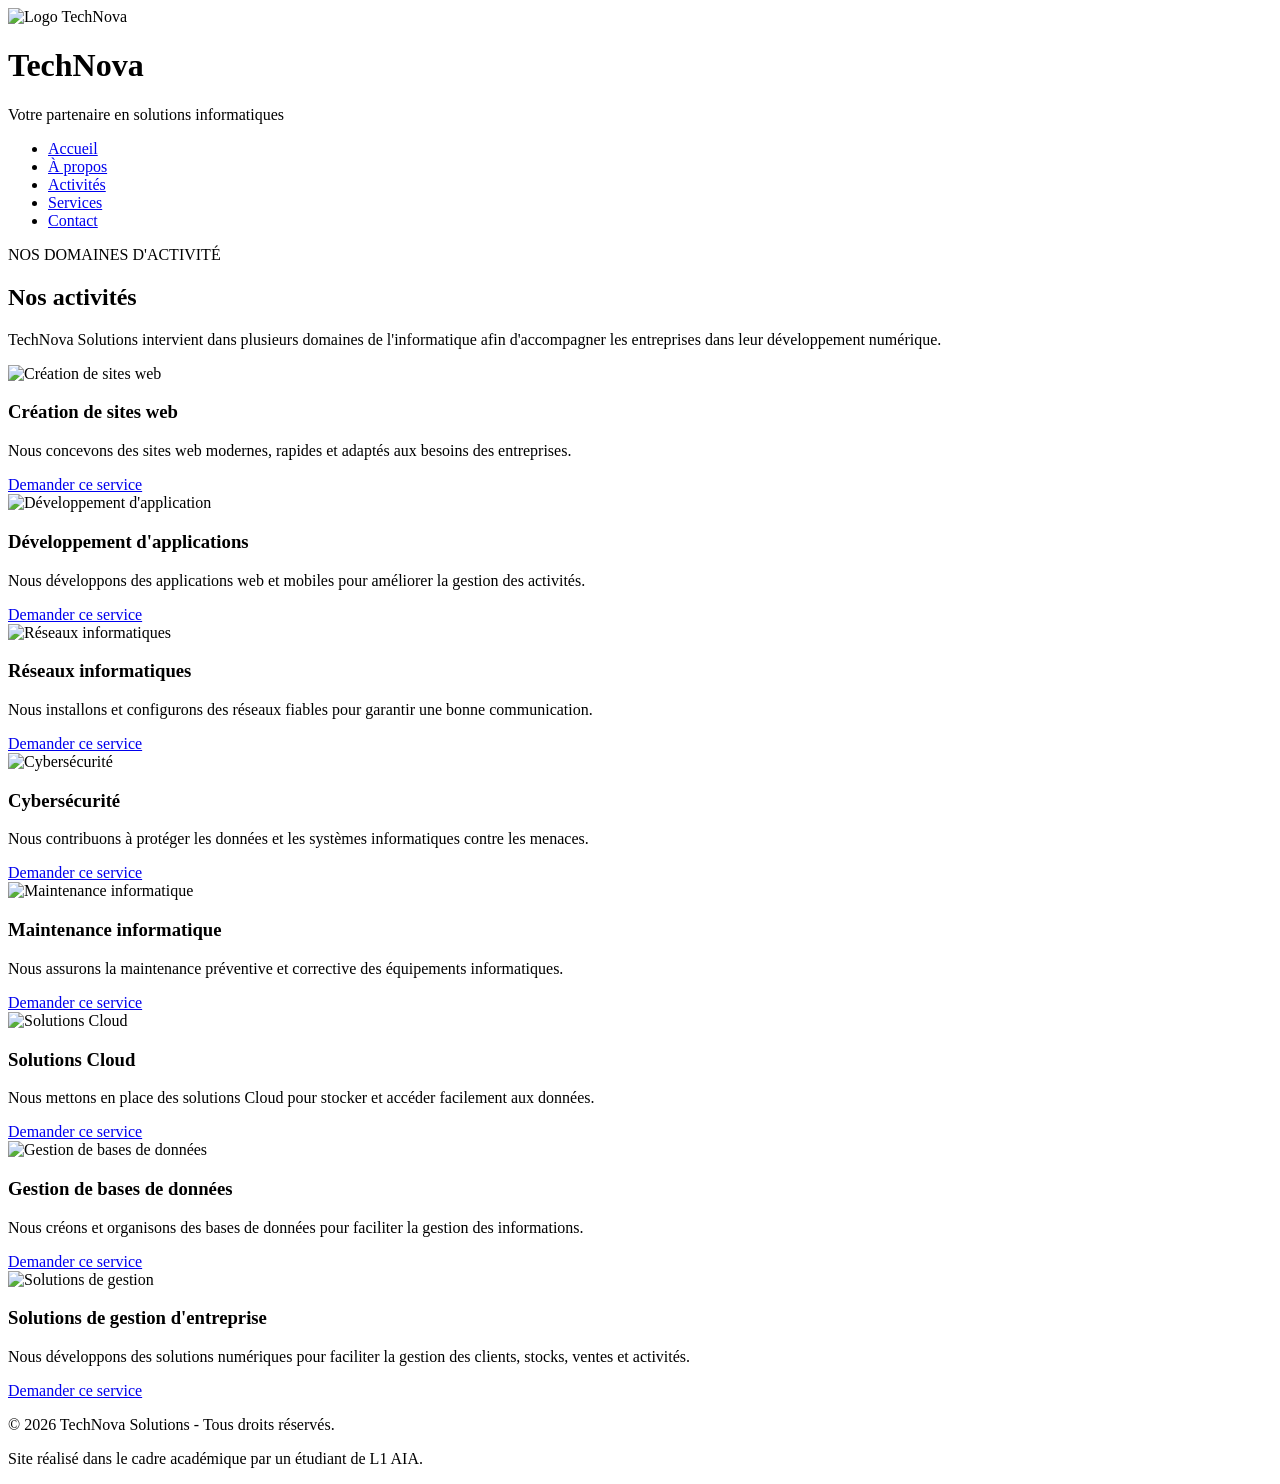
==== activites.html @ 626dc9a2 "Add files via upload" ====
<!DOCTYPE html>
<html lang="fr">
<head>

    <meta charset="UTF-8">
    <meta name="viewport" content="width=device-width, initial-scale=1.0">

    <title>Activités - TechNova Solutions</title>

    <link rel="icon" type="image/png" href="../images/logo.png">
    <link rel="stylesheet" href="../styles/style.css">

</head>

<body>

<div id="bloc_page">

    <header>

        <div id="titre_principal">

            <img src="../images/logo.png" alt="Logo TechNova" id="logo">

            <div>
                <h1>TechNova</h1>
                <p>Votre partenaire en solutions informatiques</p>
            </div>

        </div>

        <nav>

            <ul>

                <li><a href="index.html">Accueil</a></li>

                <li><a href="presentation.html">À propos</a></li>

                <li><a href="activites.html" class="active">
                    Activités
                </a></li>

                <li><a href="services.html">Services</a></li>

                <li><a href="contact.html">Contact</a></li>

            </ul>

        </nav>

    </header>


    <main>

        <section id="activites">

            <div class="section-intro">

                <span>NOS DOMAINES D'ACTIVITÉ</span>

                <h2>Nos activités</h2>

                <p>
                    TechNova Solutions intervient dans plusieurs domaines
                    de l'informatique afin d'accompagner les entreprises
                    dans leur développement numérique.
                </p>

            </div>


            <div class="card_container">


                <!-- 1 -->
                <article class="card activity-card">

                    <div class="image-container">

                        <img src="../images/siteweb.png"
                             alt="Création de sites web">

                    </div>

                    <div class="card-content">

                        <h3>Création de sites web</h3>

                        <p>
                            Nous concevons des sites web modernes,
                            rapides et adaptés aux besoins des entreprises.
                        </p>

                        <a href="contact.html" class="btn">
                            Demander ce service
                        </a>

                    </div>

                </article>


                <!-- 2 -->
                <article class="card activity-card">

                    <div class="image-container">

                        <img src="../images/application.png"
                             alt="Développement d'application">

                    </div>

                    <div class="card-content">

                        <h3>Développement d'applications</h3>

                        <p>
                            Nous développons des applications web et
                            mobiles pour améliorer la gestion des activités.
                        </p>

                        <a href="contact.html" class="btn">
                            Demander ce service
                        </a>

                    </div>

                </article>


                <!-- 3 -->
                <article class="card activity-card">

                    <div class="image-container">

                        <img src="../images/reseau.jpeg"
                             alt="Réseaux informatiques">

                    </div>

                    <div class="card-content">

                        <h3>Réseaux informatiques</h3>

                        <p>
                            Nous installons et configurons des réseaux
                            fiables pour garantir une bonne communication.
                        </p>

                        <a href="contact.html" class="btn">
                            Demander ce service
                        </a>

                    </div>

                </article>


                <!-- 4 -->
                <article class="card activity-card">

                    <div class="image-container">

                        <img src="../images/securite.jpeg"
                             alt="Cybersécurité">

                    </div>

                    <div class="card-content">

                        <h3>Cybersécurité</h3>

                        <p>
                            Nous contribuons à protéger les données et
                            les systèmes informatiques contre les menaces.
                        </p>

                        <a href="contact.html" class="btn">
                            Demander ce service
                        </a>

                    </div>

                </article>


                <!-- 5 -->
                <article class="card activity-card">

                    <div class="image-container">

                        <img src="../images/maintenance.png"
                             alt="Maintenance informatique">

                    </div>

                    <div class="card-content">

                        <h3>Maintenance informatique</h3>

                        <p>
                            Nous assurons la maintenance préventive
                            et corrective des équipements informatiques.
                        </p>

                        <a href="contact.html" class="btn">
                            Demander ce service
                        </a>

                    </div>

                </article>


                <!-- 6 -->
                <article class="card activity-card">

                    <div class="image-container">

                        <img src="../images/cloud.png"
                             alt="Solutions Cloud">

                    </div>

                    <div class="card-content">

                        <h3>Solutions Cloud</h3>

                        <p>
                            Nous mettons en place des solutions Cloud
                            pour stocker et accéder facilement aux données.
                        </p>

                        <a href="contact.html" class="btn">
                            Demander ce service
                        </a>

                    </div>

                </article>


                <!-- 7 -->
                <article class="card activity-card">

                    <div class="image-container">

                        <img src="../images/database.png"
                             alt="Gestion de bases de données">

                    </div>

                    <div class="card-content">

                        <h3>Gestion de bases de données</h3>

                        <p>
                            Nous créons et organisons des bases de données
                            pour faciliter la gestion des informations.
                        </p>

                        <a href="contact.html" class="btn">
                            Demander ce service
                        </a>

                    </div>

                </article>


                <!-- 8 -->
                <article class="card activity-card">

                    <div class="image-container">

                        <img src="../images/gestion.png"
                             alt="Solutions de gestion">

                    </div>

                    <div class="card-content">

                        <h3>Solutions de gestion d'entreprise</h3>

                        <p>
                            Nous développons des solutions numériques
                            pour faciliter la gestion des clients,
                            stocks, ventes et activités.
                        </p>

                        <a href="contact.html" class="btn">
                            Demander ce service
                        </a>

                    </div>

                </article>

            </div>

        </section>

    </main>


    <footer>

        <p>
            © 2026 TechNova Solutions - Tous droits réservés.
        </p>

        <p>
            Site réalisé dans le cadre académique par un étudiant de L1 AIA.
        </p>

    </footer>

</div>

</body>
</html>
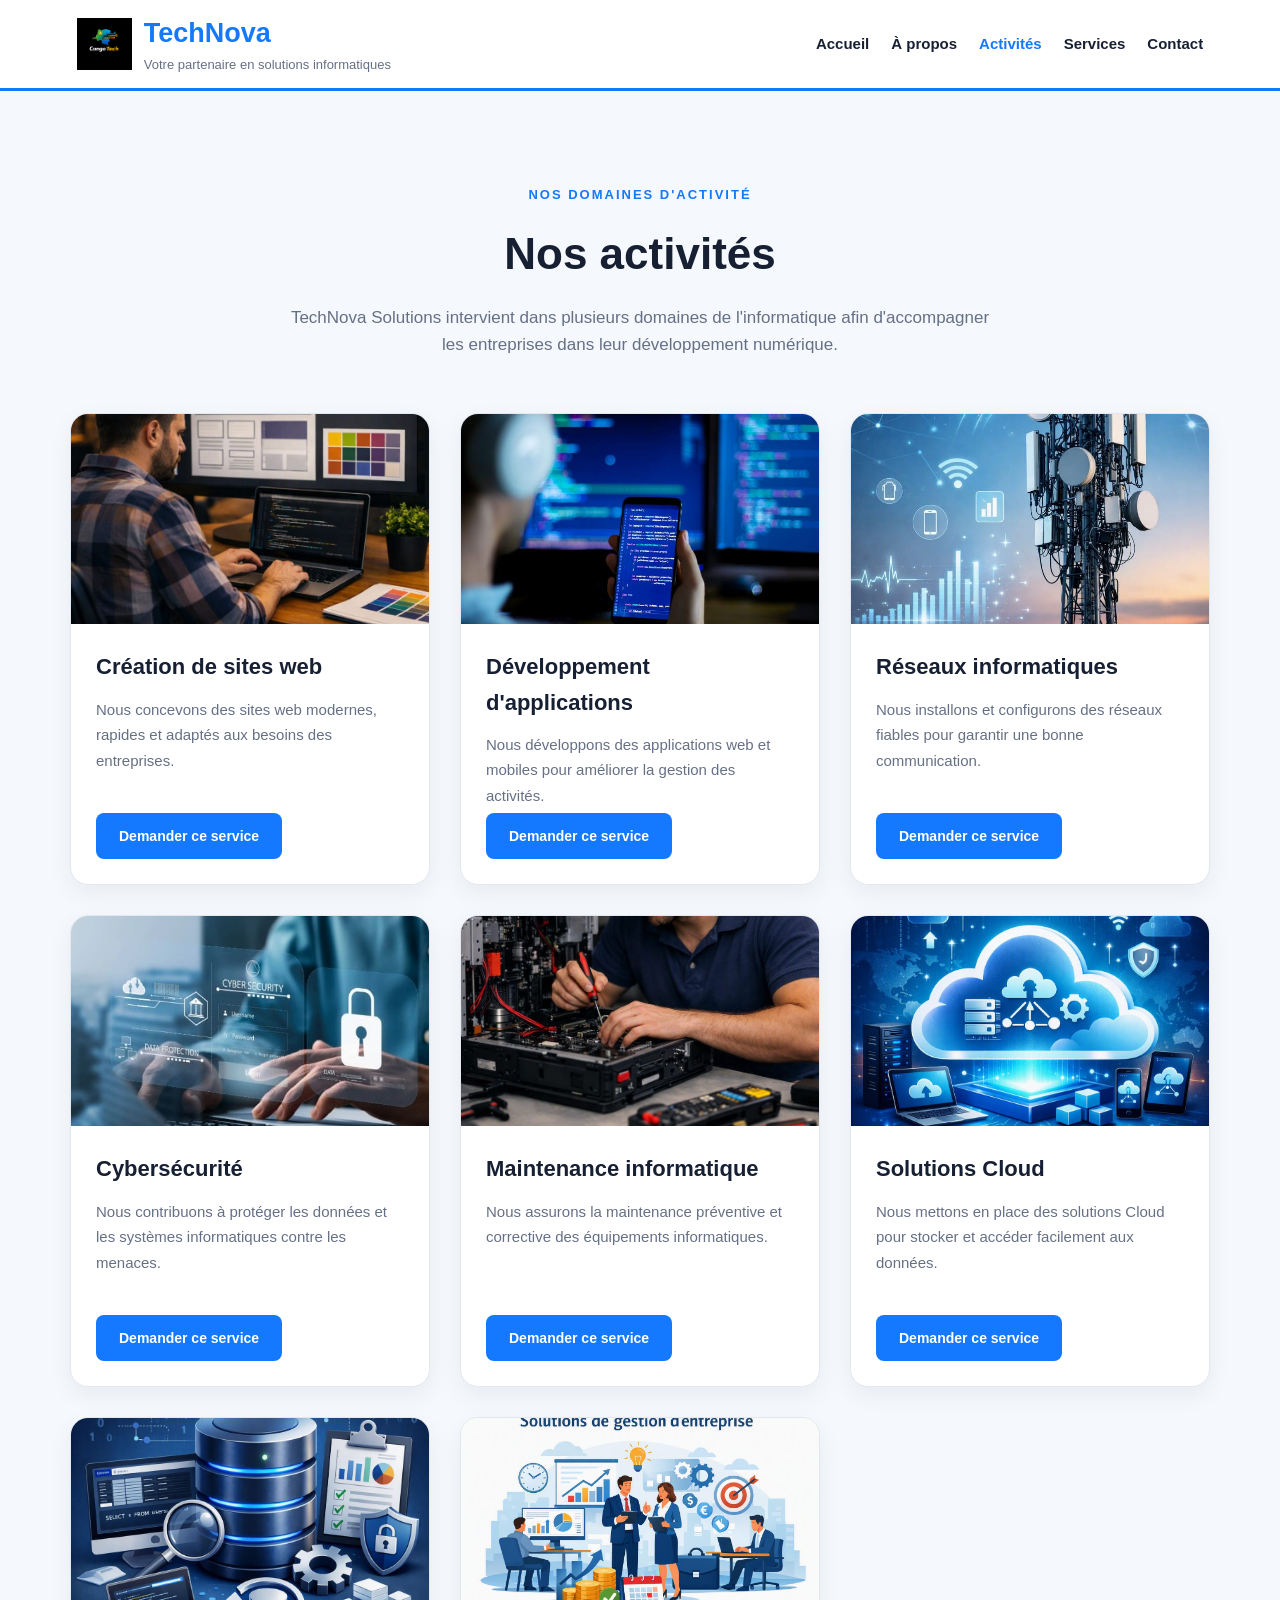
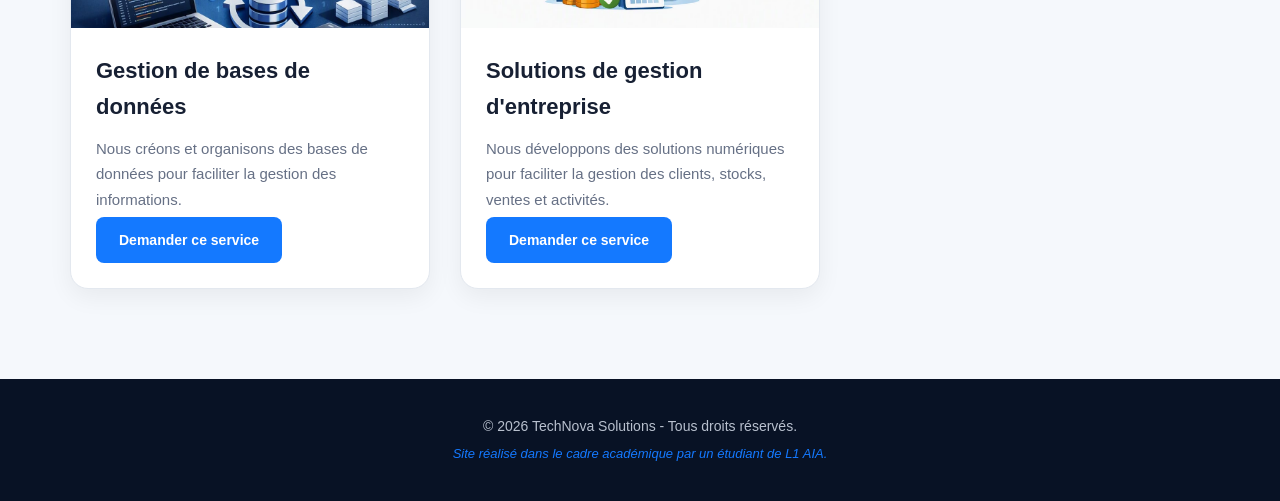
==== commit b17cf155: "Fix image and stylesheet paths in activites.html Updated paths for images and stylesheets in the HTM" ====
--- a/activites.html
+++ b/activites.html
@@ -7,8 +7,8 @@
 
     <title>Activités - TechNova Solutions</title>
 
-    <link rel="icon" type="image/png" href="../images/logo.png">
-    <link rel="stylesheet" href="../styles/style.css">
+    <link rel="icon" type="image/png" href="images/logo.png">
+    <link rel="stylesheet" href="styles/style.css">
 
 </head>
 
@@ -20,7 +20,7 @@
 
         <div id="titre_principal">
 
-            <img src="../images/logo.png" alt="Logo TechNova" id="logo">
+            <img src="images/logo.png" alt="Logo TechNova" id="logo">
 
             <div>
                 <h1>TechNova</h1>
@@ -79,7 +79,7 @@
 
                     <div class="image-container">
 
-                        <img src="../images/siteweb.png"
+                        <img src="images/siteweb.png"
                              alt="Création de sites web">
 
                     </div>
@@ -107,7 +107,7 @@
 
                     <div class="image-container">
 
-                        <img src="../images/application.png"
+                        <img src="images/application.png"
                              alt="Développement d'application">
 
                     </div>
@@ -135,7 +135,7 @@
 
                     <div class="image-container">
 
-                        <img src="../images/reseau.jpeg"
+                        <img src="images/reseau.jpeg"
                              alt="Réseaux informatiques">
 
                     </div>
@@ -163,7 +163,7 @@
 
                     <div class="image-container">
 
-                        <img src="../images/securite.jpeg"
+                        <img src="images/securite.jpeg"
                              alt="Cybersécurité">
 
                     </div>
@@ -191,7 +191,7 @@
 
                     <div class="image-container">
 
-                        <img src="../images/maintenance.png"
+                        <img src="images/maintenance.png"
                              alt="Maintenance informatique">
 
                     </div>
@@ -219,7 +219,7 @@
 
                     <div class="image-container">
 
-                        <img src="../images/cloud.png"
+                        <img src="images/cloud.png"
                              alt="Solutions Cloud">
 
                     </div>
@@ -247,7 +247,7 @@
 
                     <div class="image-container">
 
-                        <img src="../images/database.png"
+                        <img src="images/database.png"
                              alt="Gestion de bases de données">
 
                     </div>
@@ -275,7 +275,7 @@
 
                     <div class="image-container">
 
-                        <img src="../images/gestion.png"
+                        <img src="images/gestion.png"
                              alt="Solutions de gestion">
 
                     </div>
@@ -320,4 +320,4 @@
 </div>
 
 </body>
-</html>+</html>
--- a/styles/style.css
+++ b/styles/style.css
@@ -0,0 +1,1343 @@
+/* RESET */
+
+* {
+    box-sizing: border-box;
+    margin: 0;
+    padding: 0;
+}
+
+html {
+    scroll-behavior: smooth;
+}
+
+body {
+    font-family: Arial, Helvetica, sans-serif;
+    background: #f5f8fc;
+    color: #172033;
+    line-height: 1.6;
+}
+
+img {
+    max-width: 100%;
+}
+
+a {
+    text-decoration: none;
+}
+
+#bloc_page {
+    width: 100%;
+    overflow: hidden;
+}
+
+
+/* HEADER */
+
+header {
+    width: 100%;
+    min-height: 80px;
+
+    display: flex;
+    justify-content: space-between;
+    align-items: center;
+
+    padding: 12px 6%;
+
+    background: #ffffff;
+
+    border-bottom: 3px solid #1479ff;
+
+    position: relative;
+    z-index: 10;
+}
+
+
+/* Logo + titre */
+
+#titre_principal {
+    display: flex;
+    align-items: center;
+    gap: 12px;
+}
+
+#logo {
+    width: 55px;
+    height: 55px;
+    object-fit: contain;
+}
+
+#titre_principal h1 {
+    margin: 0;
+    color: #1479ff;
+    font-size: 27px;
+}
+
+#titre_principal p {
+    margin: 0;
+    color: #667085;
+    font-size: 13px;
+}
+
+
+/* Navigation */
+
+nav ul {
+    list-style: none;
+
+    display: flex;
+    align-items: center;
+
+    gap: 22px;
+}
+
+nav a {
+    color: #172033;
+
+    font-size: 15px;
+    font-weight: 600;
+
+    transition: 0.3s;
+}
+
+nav a:hover,
+nav a.active {
+    color: #1479ff;
+}
+
+
+/* BOUTONS */
+
+.btn {
+    display: inline-block;
+
+    padding: 12px 23px;
+
+    background: #1479ff;
+    color: white;
+
+    border-radius: 8px;
+
+    font-size: 14px;
+    font-weight: bold;
+
+    transition: 0.3s;
+}
+
+.btn:hover {
+    background: #0d63d5;
+    transform: translateY(-2px);
+}
+
+.white-btn {
+    background: white;
+    color: #1479ff;
+}
+
+.white-btn:hover {
+    background: #f0f5ff;
+}
+
+
+/* =========================================
+   TEXTES COMMUNS
+========================================= */
+
+.section-label,
+.small-title {
+    display: inline-block;
+
+    color: #1479ff;
+
+    font-size: 13px;
+    font-weight: bold;
+
+    letter-spacing: 2px;
+}
+
+.section-heading {
+    max-width: 700px;
+    margin: 0 auto 50px;
+
+    text-align: center;
+}
+
+.section-heading h2 {
+    margin: 12px 0;
+
+    color: #172033;
+
+    font-size: 40px;
+}
+
+.section-heading p {
+    color: #667085;
+}
+
+
+/* ACCUEIL - BANNIÈRE */
+
+#banniere_image {
+    min-height: 500px;
+
+    display: flex;
+    justify-content: center;
+    align-items: center;
+
+    padding: 60px 6%;
+
+    background:
+        linear-gradient(
+            rgba(5, 20, 45, 0.75),
+            rgba(5, 20, 45, 0.75)
+        ),
+        url("../images/banniere.jpeg");
+
+    background-size: cover;
+    background-position: center;
+}
+
+#banniere_description {
+    max-width: 850px;
+
+    padding: 45px;
+
+    text-align: center;
+
+    color: white;
+}
+
+#banniere_description h2 {
+    margin: 18px 0;
+
+    color: white;
+
+    font-size: 48px;
+    line-height: 1.15;
+}
+
+#banniere_description p {
+    max-width: 700px;
+
+    margin: 0 auto 30px;
+
+    color: #e5edff;
+
+    font-size: 17px;
+}
+
+
+/*  ACCUEIL - BIENVENUE */
+
+#bienvenue {
+    max-width: 1200px;
+
+    margin: 0 auto;
+
+    padding: 90px 30px;
+
+    display: grid;
+
+    grid-template-columns: 1fr 1fr;
+
+    gap: 60px;
+
+    align-items: center;
+
+    background: white;
+}
+
+.welcome-image img {
+    width: 100%;
+    height: 400px;
+
+    object-fit: cover;
+
+    border-radius: 18px;
+}
+
+.welcome-text h2 {
+    margin: 15px 0 20px;
+
+    font-size: 38px;
+    line-height: 1.2;
+}
+
+.welcome-text p {
+    margin-bottom: 15px;
+    color: #667085;
+}
+
+.welcome-text .btn {
+    margin-top: 15px;
+}
+
+
+/* APERÇU SERVICES */
+
+#apercu_services {
+    padding: 90px 6%;
+
+    background: #f5f8fc;
+}
+
+.preview-grid {
+    max-width: 1200px;
+
+    margin: auto;
+
+    display: grid;
+
+    grid-template-columns: repeat(3, 1fr);
+
+    gap: 25px;
+}
+
+.preview-card {
+    padding: 35px 25px;
+
+    background: white;
+
+    border: 1px solid #e5eaf0;
+
+    border-radius: 16px;
+
+    text-align: center;
+
+    transition: 0.3s;
+}
+
+.preview-card:hover {
+    transform: translateY(-7px);
+
+    border-color: #1479ff;
+
+    box-shadow: 0 15px 35px rgba(20, 121, 255, 0.12);
+}
+
+.preview-icon {
+    font-size: 40px;
+
+    margin-bottom: 15px;
+}
+
+.preview-card h3 {
+    margin-bottom: 12px;
+
+    color: #1479ff;
+}
+
+.preview-card p {
+    color: #667085;
+}
+
+.center-button {
+    margin-top: 40px;
+
+    text-align: center;
+}
+
+
+/* PROJET */
+
+#projet {
+    margin: 60px 6%;
+
+    padding: 70px 30px;
+
+    border-radius: 20px;
+
+    text-align: center;
+
+    background:
+        linear-gradient(
+            120deg,
+            #081225,
+            #1479ff
+        );
+
+    color: white;
+}
+
+#projet h2 {
+    max-width: 750px;
+
+    margin: 15px auto;
+
+    color: white;
+
+    font-size: 38px;
+}
+
+#projet p {
+    max-width: 700px;
+
+    margin: 0 auto 30px;
+
+    color: #e5edff;
+}
+
+
+/*  PAGE À PROPOS */
+
+.about-hero {
+    min-height: 500px;
+
+    display: flex;
+    align-items: center;
+
+    padding: 80px 8%;
+
+    background:
+        linear-gradient(
+            90deg,
+            rgba(8, 20, 45, 0.95),
+            rgba(8, 20, 45, 0.65)
+        ),
+        url("../images/technova.png");
+
+    background-size: cover;
+    background-position: center;
+}
+
+.hero-content {
+    max-width: 750px;
+
+    color: white;
+}
+
+.hero-content h2 {
+    margin: 18px 0;
+
+    color: white;
+
+    font-size: 55px;
+    line-height: 1.1;
+}
+
+.hero-content h2 span {
+    display: block;
+    color: #4da0ff;
+}
+
+.hero-content p {
+    max-width: 650px;
+
+    color: #e3e8f0;
+
+    font-size: 18px;
+}
+
+
+/* Présentation */
+
+.about-section {
+    max-width: 1200px;
+
+    margin: auto;
+
+    padding: 100px 30px;
+
+    display: grid;
+
+    grid-template-columns: 1fr 1fr;
+
+    gap: 70px;
+
+    align-items: center;
+}
+
+.about-image img {
+    width: 100%;
+    height: 450px;
+
+    object-fit: cover;
+
+    border-radius: 18px;
+}
+
+.about-text h2 {
+    margin: 15px 0 25px;
+
+    font-size: 40px;
+
+    line-height: 1.2;
+}
+
+.about-text h2 span {
+    color: #1479ff;
+}
+
+.about-text p {
+    margin-bottom: 15px;
+
+    color: #667085;
+}
+
+
+/* Mission */
+
+.mission-section {
+    padding: 80px 8%;
+
+    display: grid;
+
+    grid-template-columns: 1fr 1fr;
+
+    gap: 30px;
+
+    background: #f5f8fc;
+}
+
+.mission-card {
+    padding: 45px;
+
+    background: white;
+
+    border: 1px solid #e7ebf0;
+
+    border-radius: 16px;
+
+    transition: 0.3s;
+}
+
+.mission-card:hover {
+    transform: translateY(-7px);
+
+    box-shadow: 0 15px 35px rgba(0, 0, 0, 0.08);
+}
+
+.icon {
+    font-size: 38px;
+
+    margin-bottom: 15px;
+}
+
+.mission-card h2 {
+    margin-bottom: 12px;
+}
+
+.mission-card p {
+    color: #667085;
+}
+
+
+/* Valeurs */
+
+.values-section {
+    padding: 100px 8%;
+
+    background: white;
+}
+
+.values-container {
+    max-width: 1200px;
+
+    margin: 55px auto 0;
+
+    display: grid;
+
+    grid-template-columns: repeat(4, 1fr);
+
+    gap: 25px;
+}
+
+.value-card {
+    padding: 35px 25px;
+
+    border: 1px solid #e8edf3;
+
+    border-radius: 15px;
+
+    text-align: center;
+
+    transition: 0.3s;
+}
+
+.value-card:hover {
+    transform: translateY(-8px);
+
+    border-color: #1479ff;
+
+    box-shadow: 0 15px 30px rgba(0, 0, 0, 0.07);
+}
+
+.value-icon {
+    font-size: 35px;
+
+    margin-bottom: 15px;
+}
+
+.value-card h3 {
+    margin-bottom: 10px;
+}
+
+.value-card p {
+    color: #667085;
+
+    font-size: 14px;
+}
+
+
+/* CTA */
+
+.about-cta {
+    margin: 30px 8% 80px;
+
+    padding: 70px;
+
+    border-radius: 20px;
+
+    background:
+        linear-gradient(
+            120deg,
+            #081225,
+            #1479ff
+        );
+
+    color: white;
+}
+
+.about-cta h2 {
+    max-width: 700px;
+
+    margin: 15px 0;
+
+    color: white;
+
+    font-size: 38px;
+}
+
+.about-cta p {
+    margin-bottom: 25px;
+
+    color: #e5edff;
+}
+
+
+/*  ACTIVITÉS */
+
+#activites {
+    max-width: 1200px;
+
+    margin: auto;
+
+    padding: 90px 30px;
+}
+
+.section-intro {
+    max-width: 700px;
+
+    margin: 0 auto 55px;
+
+    text-align: center;
+}
+
+.section-intro span {
+    color: #1479ff;
+
+    font-size: 13px;
+
+    font-weight: bold;
+
+    letter-spacing: 2px;
+}
+
+.section-intro h2 {
+    margin: 12px 0 15px;
+
+    color: #172033;
+
+    font-size: 44px;
+}
+
+.section-intro p {
+    color: #667085;
+
+    font-size: 17px;
+}
+
+
+/* Cartes activités */
+
+.card_container {
+    display: grid;
+
+    grid-template-columns: repeat(3, minmax(0, 1fr));
+
+    gap: 30px;
+}
+
+.activity-card {
+    overflow: hidden;
+
+    display: flex;
+    flex-direction: column;
+
+    min-width: 0;
+
+    background: white;
+
+    border: 1px solid #e3e8ef;
+
+    border-radius: 18px;
+
+    box-shadow: 0 8px 25px rgba(0, 0, 0, 0.06);
+
+    transition: 0.3s;
+}
+
+.activity-card:hover {
+    transform: translateY(-7px);
+
+    border-color: #1479ff;
+
+    box-shadow: 0 18px 40px rgba(20, 121, 255, 0.14);
+}
+
+.image-container {
+    width: 100%;
+    height: 210px;
+
+    overflow: hidden;
+
+    background: #e9eef5;
+}
+
+.image-container img {
+    width: 100%;
+    height: 100%;
+
+    object-fit: cover;
+
+    display: block;
+
+    transition: 0.4s;
+}
+
+.activity-card:hover .image-container img {
+    transform: scale(1.05);
+}
+
+.card-content {
+    min-height: 260px;
+
+    padding: 25px;
+
+    display: flex;
+    flex-direction: column;
+}
+
+.card-content h3 {
+    margin-bottom: 12px;
+
+    color: #172033;
+
+    font-size: 22px;
+}
+
+.card-content p {
+    color: #667085;
+
+    font-size: 15px;
+
+    line-height: 1.7;
+}
+
+.card-content .btn {
+    width: fit-content;
+
+    margin-top: auto;
+}
+
+
+/*  SERVICES */
+
+#services {
+    max-width: 1200px;
+
+    margin: auto;
+
+    padding: 90px 30px;
+}
+
+.cartes_services {
+    display: grid;
+
+    grid-template-columns: repeat(3, 1fr);
+
+    gap: 30px;
+}
+
+.service-icon {
+    font-size: 45px;
+
+    margin-bottom: 10px;
+}
+
+.cartes_services .card {
+    min-height: 330px;
+
+    padding: 30px 25px;
+
+    display: flex;
+
+    flex-direction: column;
+
+    align-items: center;
+
+    text-align: center;
+
+    background: white;
+
+    border: 1px solid #e5eaf0;
+
+    border-radius: 16px;
+
+    box-shadow: 0 8px 25px rgba(0, 0, 0, 0.06);
+
+    transition: 0.3s;
+}
+
+.cartes_services .card:hover {
+    transform: translateY(-8px);
+
+    border-color: #1479ff;
+
+    box-shadow: 0 15px 35px rgba(20, 121, 255, 0.15);
+}
+
+.cartes_services .card h3 {
+    margin: 15px 0;
+
+    color: #1479ff;
+
+    font-size: 22px;
+}
+
+.cartes_services .card p {
+    color: #667085;
+
+    font-size: 15px;
+}
+
+.cartes_services .card .btn {
+    margin-top: auto;
+}
+
+
+/* CONTACT HERO */
+
+.contact-hero {
+    min-height: 380px;
+
+    display: flex;
+
+    flex-direction: column;
+
+    justify-content: center;
+
+    align-items: center;
+
+    padding: 70px 20px;
+
+    text-align: center;
+
+    color: white;
+
+    background:
+        linear-gradient(
+            135deg,
+            rgba(7, 25, 55, 0.95),
+            rgba(20, 121, 255, 0.75)
+        ),
+        url("../images/contact.jpg");
+
+    background-size: cover;
+
+    background-position: center;
+}
+
+.contact-hero > span {
+    font-size: 13px;
+
+    font-weight: bold;
+
+    letter-spacing: 2px;
+}
+
+.contact-hero h2 {
+    margin: 15px 0;
+
+    color: white;
+
+    font-size: 50px;
+}
+
+.contact-hero p {
+    max-width: 650px;
+
+    color: #e8f0ff;
+
+    font-size: 18px;
+}
+
+
+/*  CONTACT CONTAINER */
+
+.contact-container {
+    max-width: 1200px;
+
+    margin: auto;
+
+    padding: 80px 30px;
+
+    display: grid;
+
+    grid-template-columns: 0.9fr 1.1fr;
+
+    gap: 60px;
+
+    align-items: start;
+}
+
+
+/* Informations */
+
+.contact-info h2 {
+    margin: 15px 0 20px;
+
+    font-size: 34px;
+
+    line-height: 1.2;
+}
+
+.contact-info > p {
+    margin-bottom: 35px;
+
+    color: #667085;
+}
+
+.info-item {
+    margin-bottom: 28px;
+}
+
+.info-item h3 {
+    margin-bottom: 6px;
+
+    color: #1479ff;
+
+    font-size: 19px;
+}
+
+.info-item p {
+    color: #667085;
+}
+
+
+/* FORMULAIRE */
+
+.contact-form {
+    padding: 40px;
+
+    background: white;
+
+    border: 1px solid #e8edf3;
+
+    border-radius: 18px;
+
+    box-shadow: 0 15px 40px rgba(15, 35, 65, 0.08);
+}
+
+.contact-form h2 {
+    margin-bottom: 8px;
+
+    font-size: 30px;
+}
+
+.form-intro {
+    margin-bottom: 30px;
+
+    color: #667085;
+
+    font-size: 15px;
+}
+
+.form-group {
+    width: 100%;
+
+    margin-bottom: 22px;
+}
+
+.form-group label {
+    display: block;
+
+    margin-bottom: 8px;
+
+    color: #172033;
+
+    font-size: 15px;
+
+    font-weight: 600;
+}
+
+.form-group input,
+.form-group select,
+.form-group textarea {
+    display: block;
+
+    width: 100%;
+
+    padding: 14px 16px;
+
+    border: 1px solid #d9e0e8;
+
+    border-radius: 9px;
+
+    background: white;
+
+    color: #172033;
+
+    font-family: inherit;
+
+    font-size: 16px;
+
+    outline: none;
+
+    transition: 0.3s;
+}
+
+.form-group input:focus,
+.form-group select:focus,
+.form-group textarea:focus {
+    border-color: #1479ff;
+
+    box-shadow:
+        0 0 0 3px rgba(20, 121, 255, 0.12);
+}
+
+.form-group textarea {
+    min-height: 150px;
+
+    resize: vertical;
+}
+
+.contact-form button {
+    width: 100%;
+
+    padding: 15px 20px;
+
+    border: none;
+
+    border-radius: 9px;
+
+    background: #1479ff;
+
+    color: white;
+
+    font-size: 16px;
+
+    font-weight: bold;
+
+    cursor: pointer;
+
+    transition: 0.3s;
+}
+
+.contact-form button:hover {
+    background: #0d63d5;
+
+    transform: translateY(-2px);
+}
+
+#messageStatus {
+    margin-top: 15px;
+
+    text-align: center;
+
+    font-size: 14px;
+
+    font-weight: bold;
+}
+
+
+/* FOOTER */
+
+footer {
+    width: 100%;
+
+    padding: 30px 20px;
+
+    text-align: center;
+
+    background: #081225;
+
+    color: #b8c0ce;
+
+    font-size: 14px;
+}
+
+footer p {
+    margin: 6px 0;
+}
+
+footer p:last-child {
+    color: #1479ff;
+    font-size: 13px;
+    font-style: italic;
+}
+
+
+/* TABLETTE */
+
+@media (max-width: 950px) {
+
+    header {
+        flex-direction: column;
+
+        gap: 18px;
+
+        padding: 20px 5%;
+    }
+
+    nav ul {
+        flex-wrap: wrap;
+
+        justify-content: center;
+
+        gap: 12px 18px;
+    }
+
+    #bienvenue,
+    .about-section {
+        grid-template-columns: 1fr;
+    }
+
+    .preview-grid,
+    .cartes_services {
+        grid-template-columns: repeat(2, 1fr);
+    }
+
+    .card_container {
+        grid-template-columns: repeat(2, 1fr);
+    }
+
+    .mission-section {
+        grid-template-columns: 1fr;
+    }
+
+    .values-container {
+        grid-template-columns: repeat(2, 1fr);
+    }
+
+    .contact-container {
+        grid-template-columns: 1fr;
+    }
+
+}
+
+
+/*  TÉLÉPHONE */
+
+@media (max-width: 600px) {
+
+    header {
+        padding: 15px;
+
+        text-align: center;
+    }
+
+    #titre_principal {
+        flex-direction: column;
+
+        gap: 5px;
+    }
+
+    #logo {
+        width: 50px;
+        height: 50px;
+    }
+
+    nav ul {
+        gap: 10px 14px;
+    }
+
+    nav a {
+        font-size: 13px;
+    }
+
+
+    /* Accueil */
+
+    #banniere_image {
+        min-height: 500px;
+
+        padding: 40px 15px;
+    }
+
+    #banniere_description {
+        padding: 20px 10px;
+    }
+
+    #banniere_description h2 {
+        font-size: 34px;
+    }
+
+    #banniere_description p {
+        font-size: 15px;
+    }
+
+
+    #bienvenue {
+        padding: 60px 20px;
+
+        gap: 35px;
+    }
+
+    .welcome-image img {
+        height: 280px;
+    }
+
+    .welcome-text h2 {
+        font-size: 30px;
+    }
+
+
+    .preview-grid,
+    .cartes_services,
+    .card_container {
+        grid-template-columns: 1fr;
+    }
+
+    #apercu_services,
+    #services,
+    #activites {
+        padding: 60px 15px;
+    }
+
+
+    .section-heading h2,
+    .section-intro h2 {
+        font-size: 32px;
+    }
+
+
+    #projet {
+        margin: 30px 15px 60px;
+
+        padding: 50px 20px;
+    }
+
+    #projet h2 {
+        font-size: 28px;
+    }
+
+
+    /* À propos */
+
+    .about-hero {
+        min-height: 450px;
+
+        padding: 60px 20px;
+    }
+
+    .hero-content h2 {
+        font-size: 38px;
+    }
+
+    .hero-content p {
+        font-size: 16px;
+    }
+
+    .about-section {
+        padding: 60px 20px;
+    }
+
+    .about-image img {
+        height: 300px;
+    }
+
+    .about-text h2 {
+        font-size: 30px;
+    }
+
+    .mission-section {
+        padding: 60px 20px;
+    }
+
+    .mission-card {
+        padding: 30px 20px;
+    }
+
+    .values-section {
+        padding: 60px 20px;
+    }
+
+    .values-container {
+        grid-template-columns: 1fr;
+    }
+
+    .about-cta {
+        margin: 20px 15px 60px;
+
+        padding: 45px 25px;
+    }
+
+    .about-cta h2 {
+        font-size: 28px;
+    }
+
+
+    /* Activités */
+
+    .image-container {
+        height: 200px;
+    }
+
+    .card-content {
+        min-height: 240px;
+    }
+
+
+    /* Contact */
+
+    .contact-hero {
+        min-height: 320px;
+
+        padding: 50px 20px;
+    }
+
+    .contact-hero h2 {
+        font-size: 34px;
+    }
+
+    .contact-hero p {
+        font-size: 16px;
+    }
+
+    .contact-container {
+        display: flex;
+
+        flex-direction: column;
+
+        padding: 55px 15px;
+
+        gap: 40px;
+    }
+
+    .contact-form {
+        width: 100%;
+
+        padding: 25px 18px;
+    }
+
+    .contact-form h2 {
+        font-size: 26px;
+    }
+
+    .form-group input,
+    .form-group select,
+    .form-group textarea {
+        font-size: 16px;
+    }
+
+}
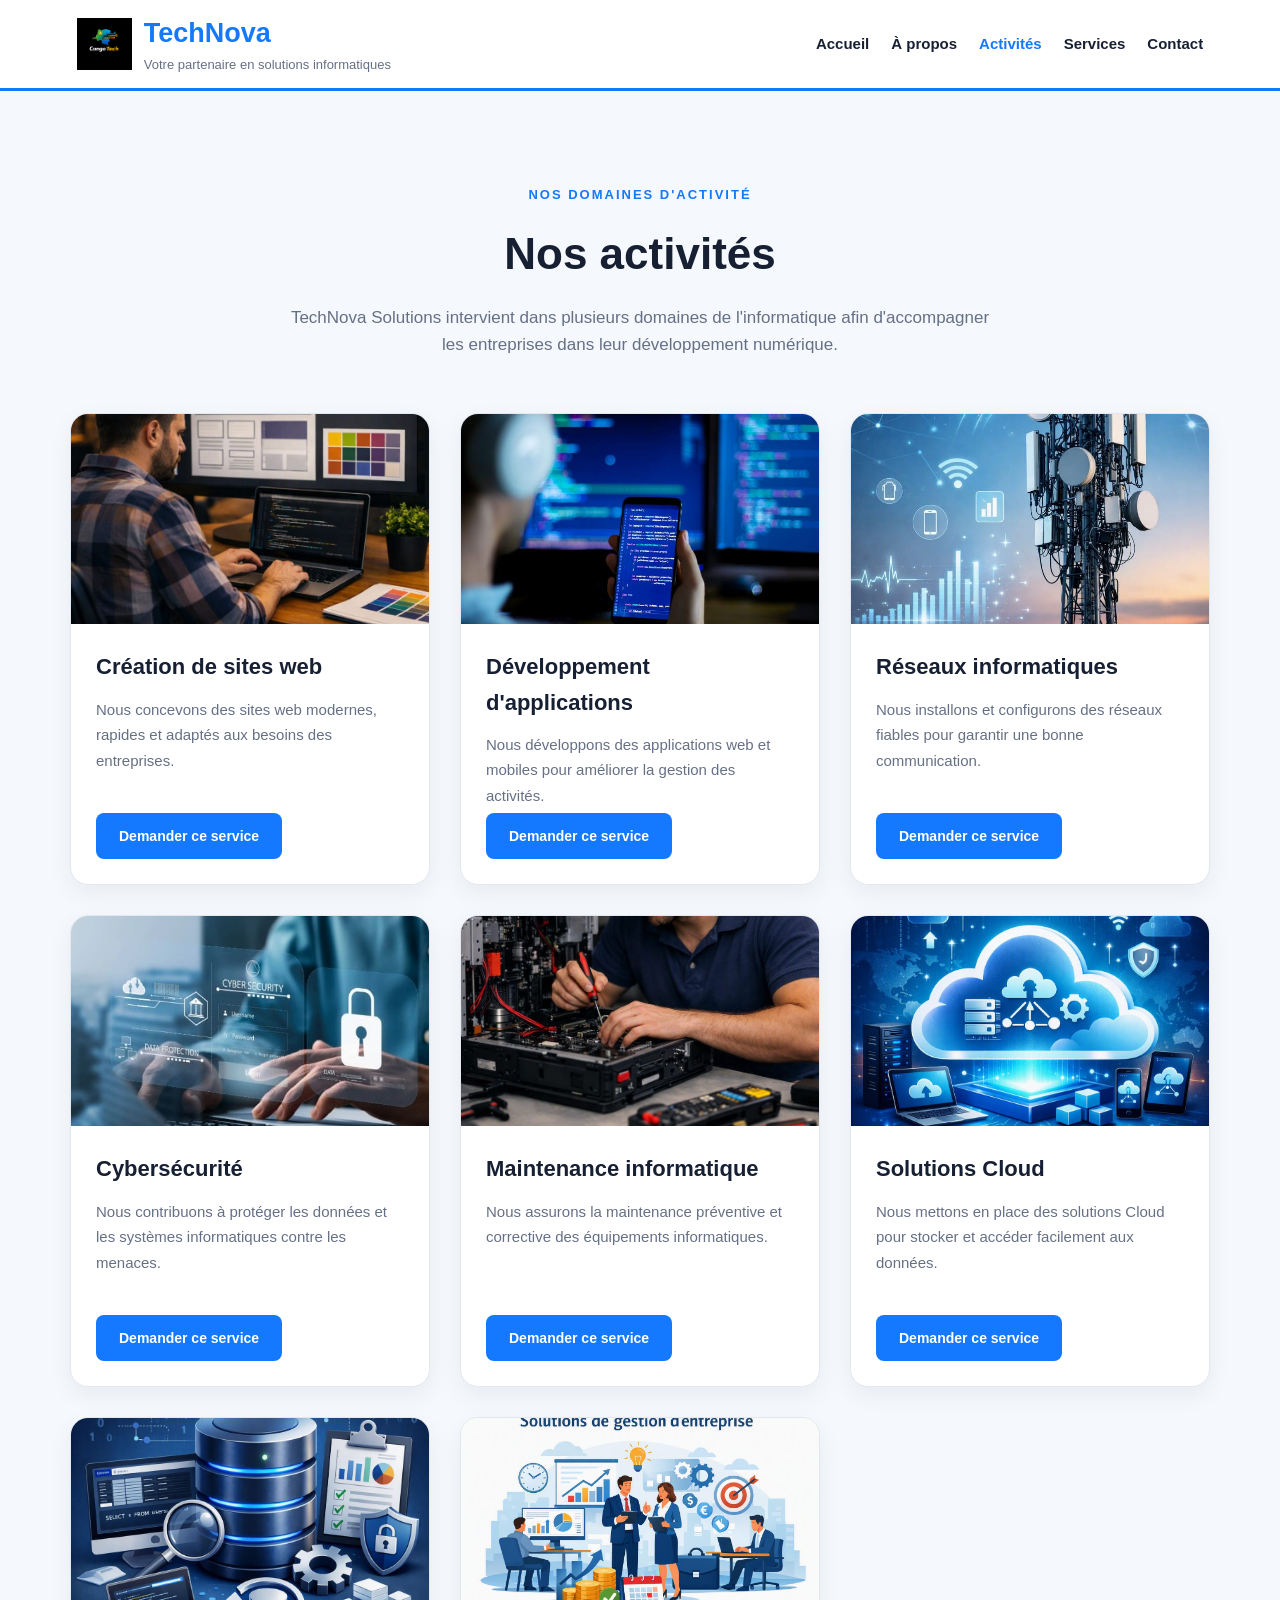
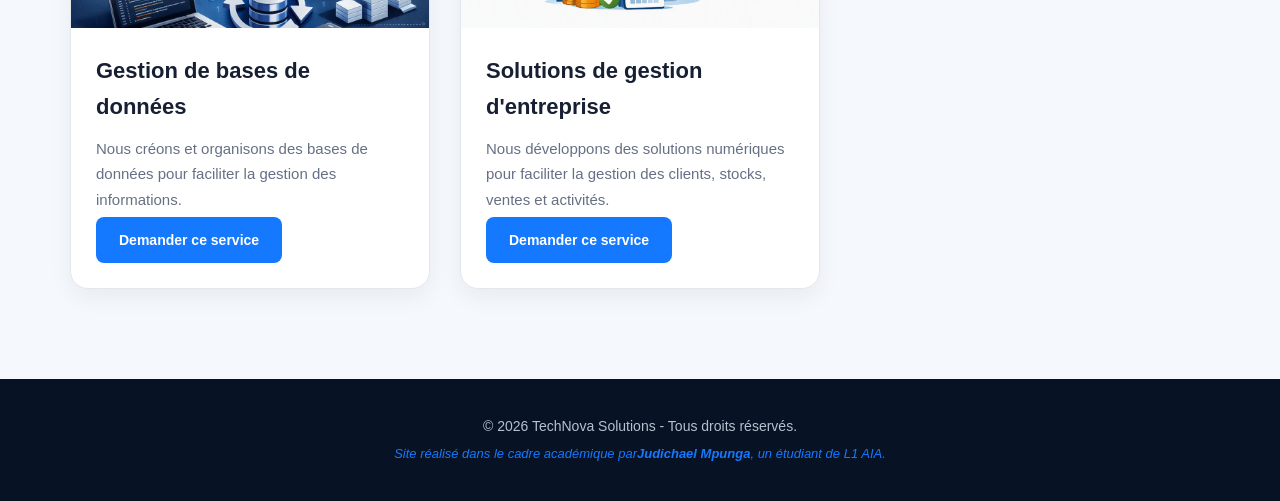
==== commit f5d08f8d: "Add student name to footer in activites.html Updated footer to include the name of the student who c" ====
--- a/activites.html
+++ b/activites.html
@@ -312,7 +312,7 @@
         </p>
 
         <p>
-            Site réalisé dans le cadre académique par un étudiant de L1 AIA.
+            Site réalisé dans le cadre académique par<strong>Judichael Mpunga</strong>, un étudiant de L1 AIA.
         </p>
 
     </footer>
--- a/styles/style.css
+++ b/styles/style.css
@@ -138,9 +138,7 @@
 }
 
 
-/* =========================================
-   TEXTES COMMUNS
-========================================= */
+/*  TEXTES COMMUNS */
 
 .section-label,
 .small-title {
@@ -190,7 +188,7 @@
             rgba(5, 20, 45, 0.75),
             rgba(5, 20, 45, 0.75)
         ),
-        url("../images/banniere.jpeg");
+        url("images/banniere.jpeg");
 
     background-size: cover;
     background-position: center;
@@ -393,7 +391,7 @@
             rgba(8, 20, 45, 0.95),
             rgba(8, 20, 45, 0.65)
         ),
-        url("../images/technova.png");
+        url("images/technova.png");
 
     background-size: cover;
     background-position: center;
@@ -850,7 +848,7 @@
             rgba(7, 25, 55, 0.95),
             rgba(20, 121, 255, 0.75)
         ),
-        url("../images/contact.jpg");
+        url("images/contact.jpg");
 
     background-size: cover;
 
